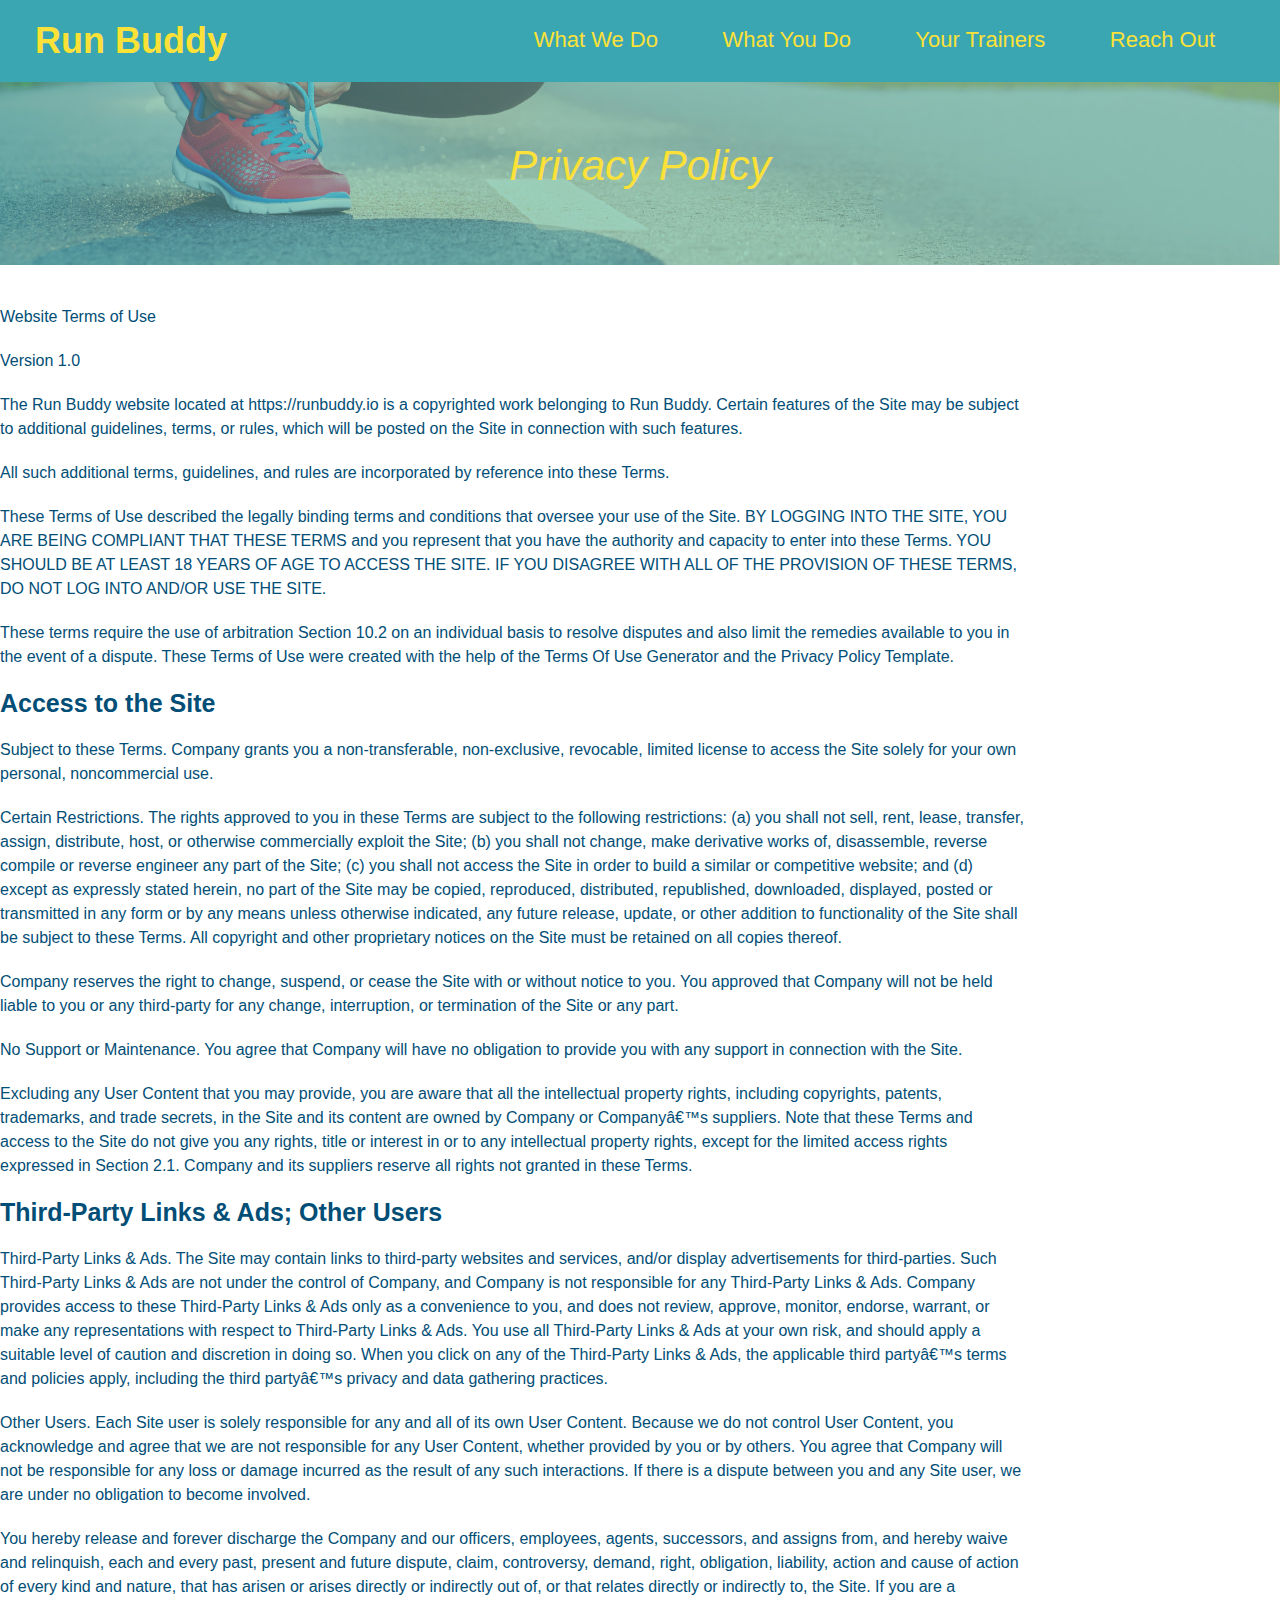
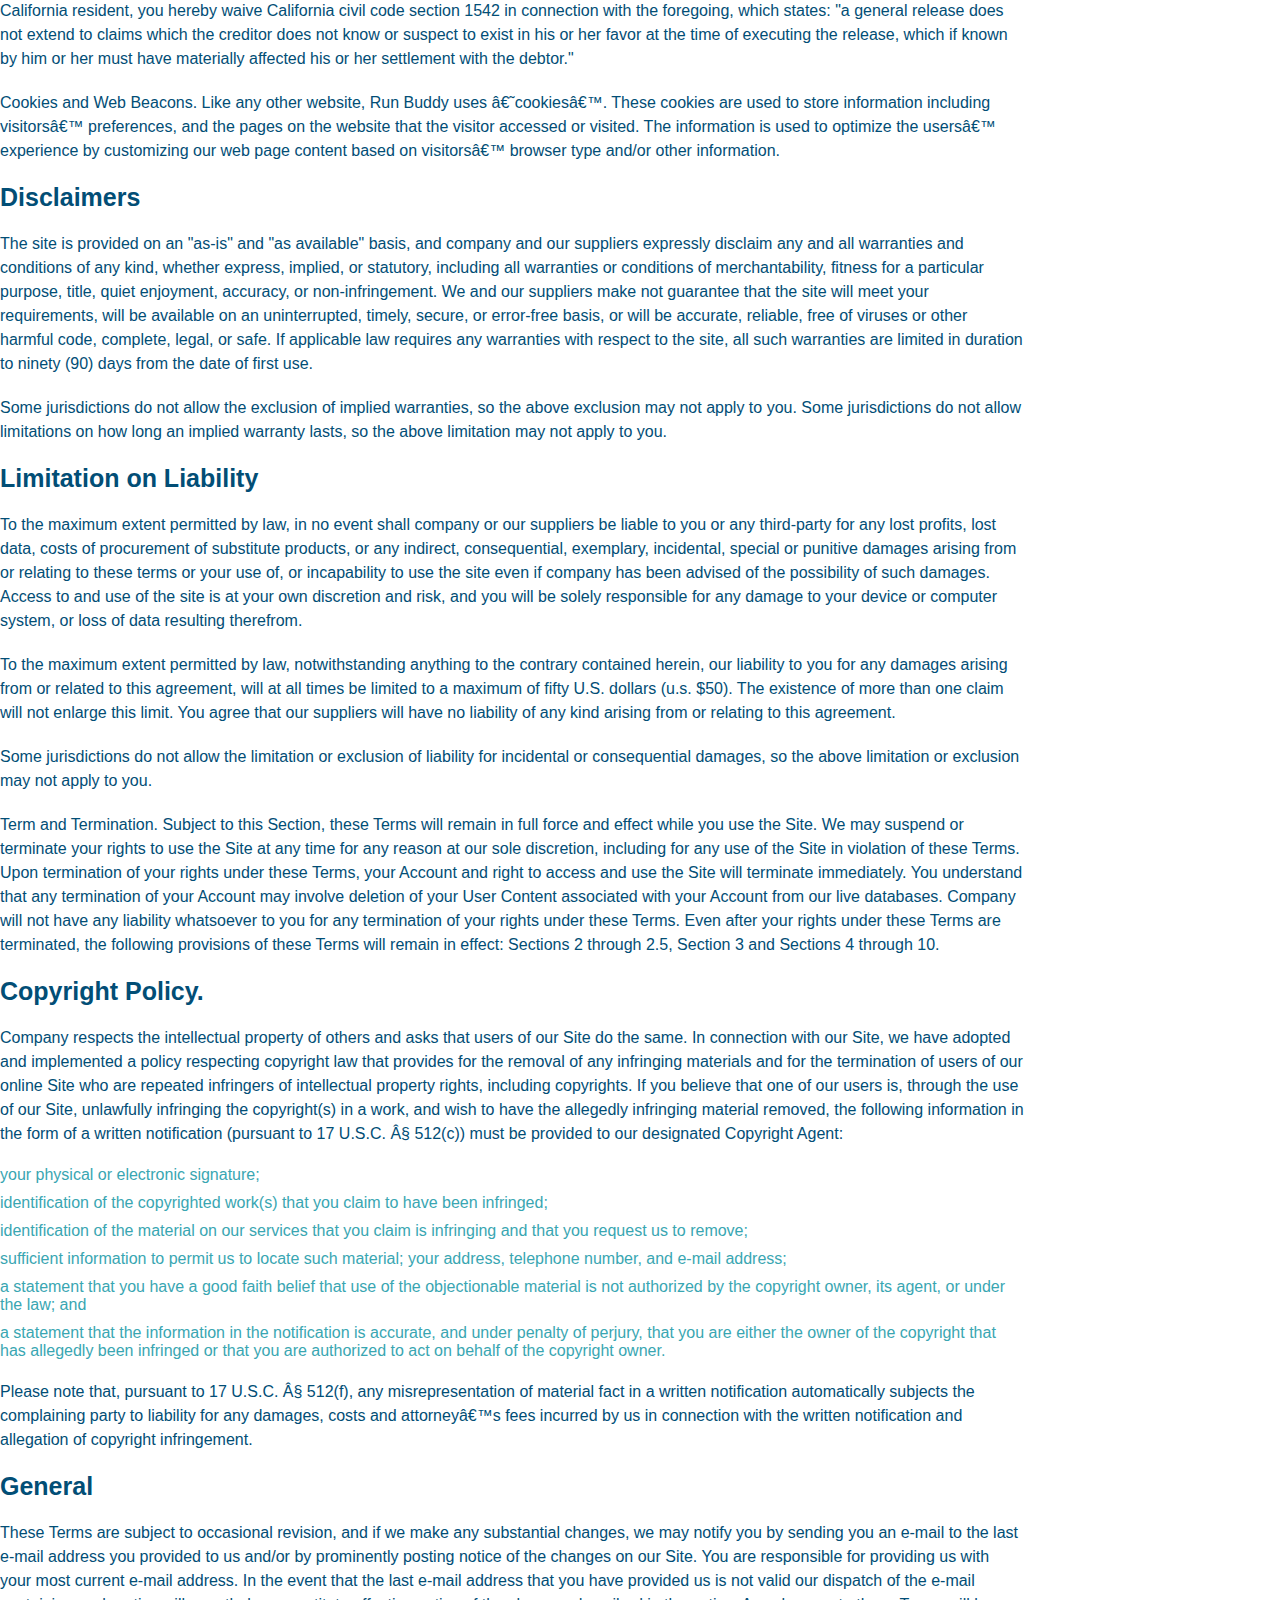
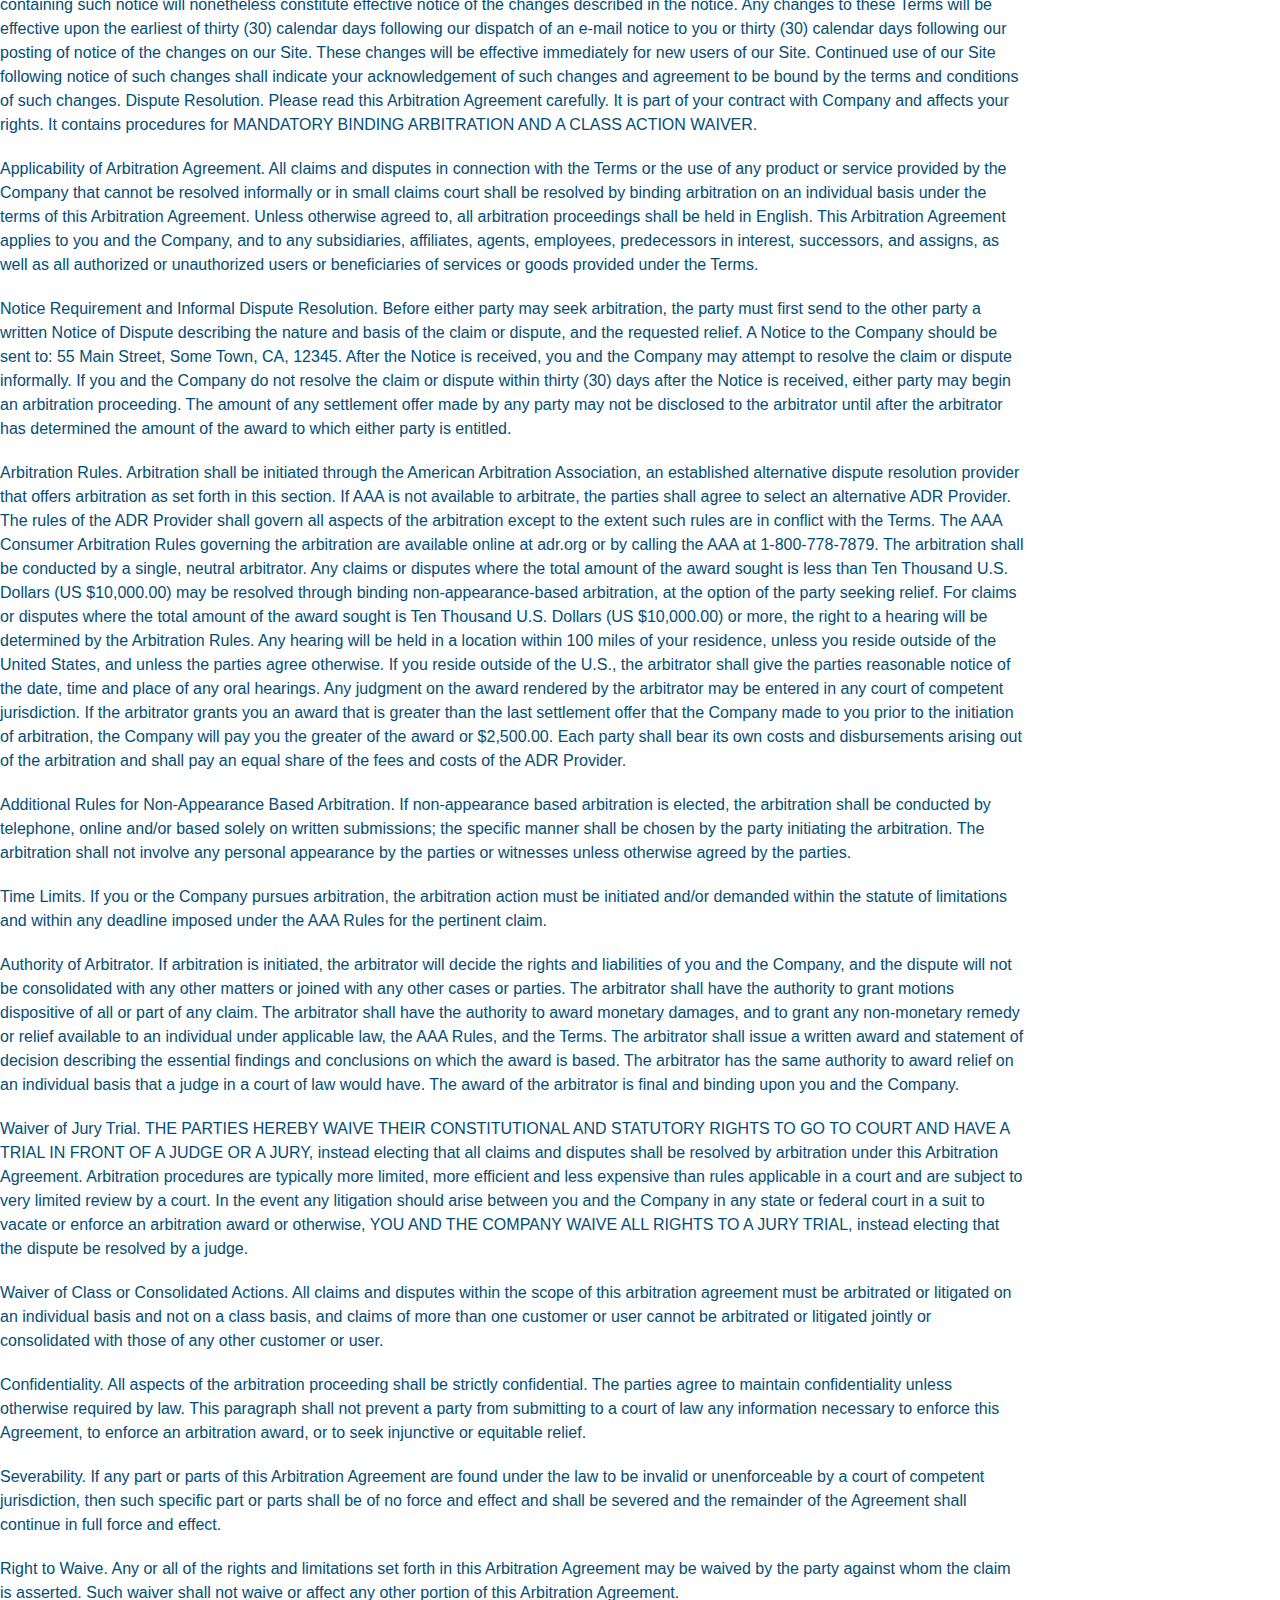
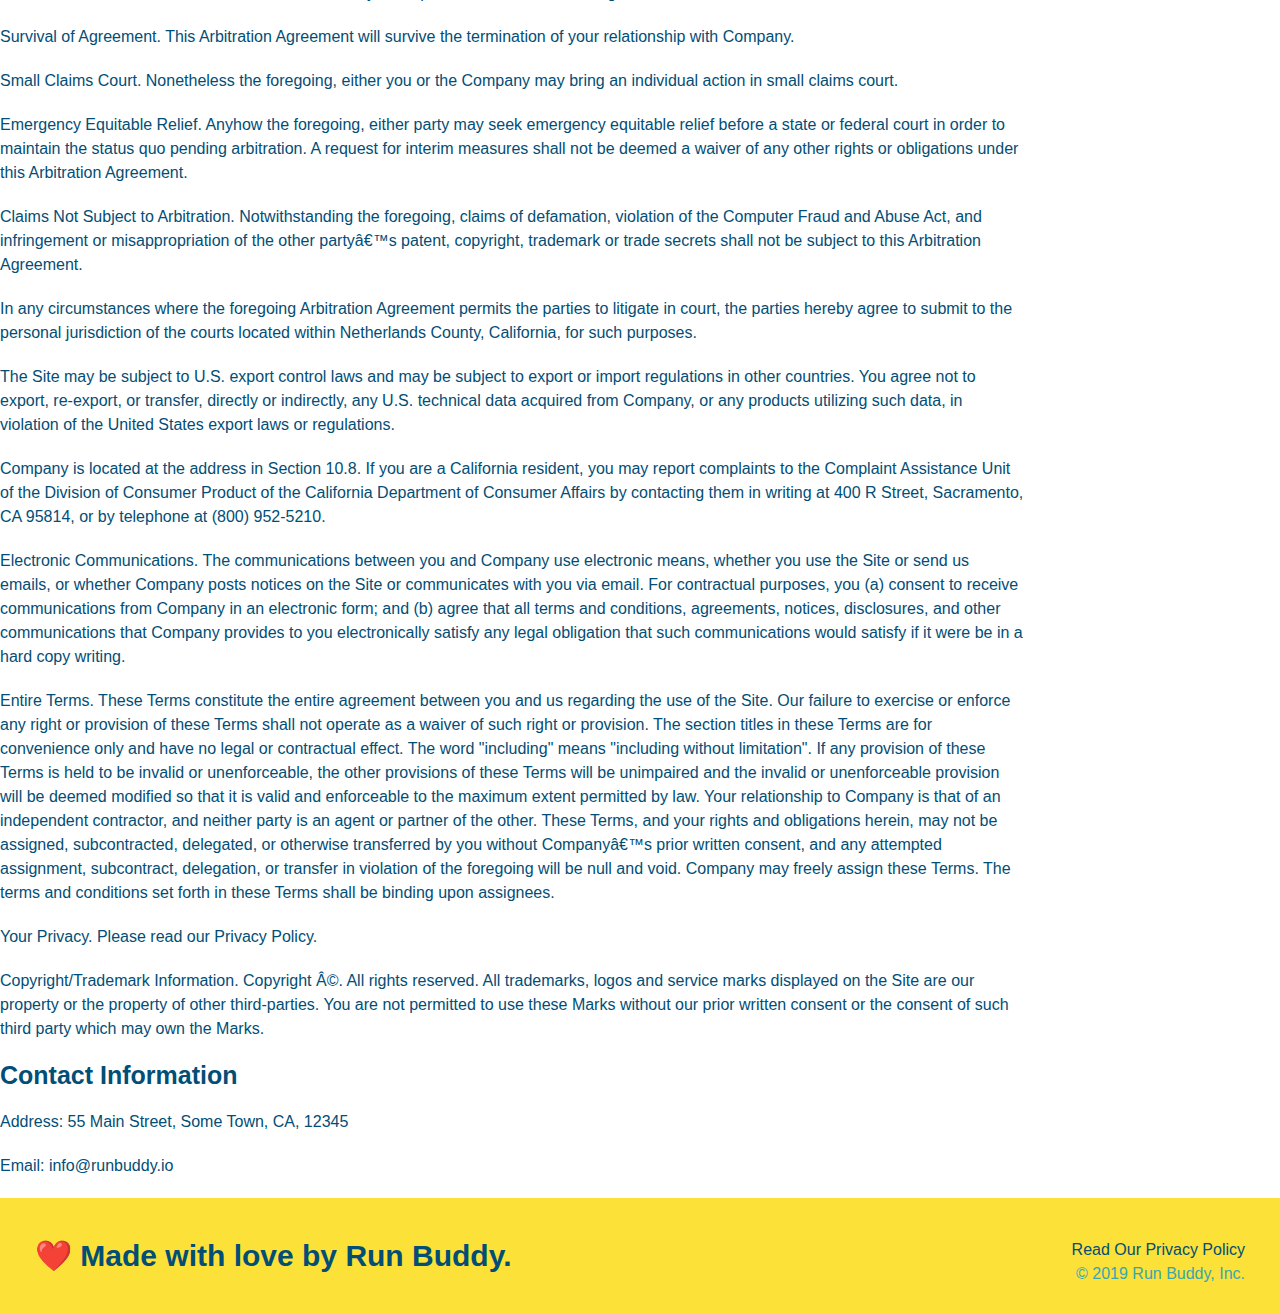
==== privacy-policy.html @ 85650e06 "privacy policy" ====
<!DOCTYPE html>

<html lang="en">
    <head>
        <meta charset="UTF-8" />
        <title>Privacy Policy - Run Buddy</title>
        <link rel="stylesheet" href="./assets/css/style.css" />
        <link rel="stylesheet" href="./assets/css/secondary-styles.css" />
    </head>

    <body>
        <header>
            <h1>
                <a href="/">Run Buddy</a>
            </h1>
            <nav>
                <!-- Unordered list element -->
                <ul>
                    <!-- List item element -->
                    <li>
                        <!-- Anchor element -->
                        <a href="./index.html#what-we-do">What We Do</a>
                    </li>
                    <li>
                        <a href="./index.html#what-you-do">What You Do</a>
                    </li>
                    <li>
                        <a href="./index.html#your-trainers">Your Trainers</a>
                    </li>
                    <li>
                        <a href="./index.html#reach-out">Reach Out</a>
                    </li>
                </ul>
            </nav>
        </header>
        <section class="hero">
            <h2 class="page-title">
                Privacy Policy
            </h2>
        </section>
        <article class="secondary-content">
            <p>
                Website Terms of Use
              </p>
        
              <p>
                Version 1.0
              </p>
        
              <p>
                The Run Buddy website located at https://runbuddy.io is a copyrighted work belonging to Run Buddy. Certain
                features of the Site may be subject to additional guidelines, terms, or rules, which will be posted on the Site
                in connection with such features.
              </p>
        
              <p>
                All such additional terms, guidelines, and rules are incorporated by reference into these Terms.
              </p>
        
              <p>
                These Terms of Use described the legally binding terms and conditions that oversee your use of the Site. BY
                LOGGING INTO THE SITE, YOU ARE BEING COMPLIANT THAT THESE TERMS and you represent that you have the authority
                and capacity to enter into these Terms. YOU SHOULD BE AT LEAST 18 YEARS OF AGE TO ACCESS THE SITE. IF YOU
                DISAGREE WITH ALL OF THE PROVISION OF THESE TERMS, DO NOT LOG INTO AND/OR USE THE SITE.
              </p>
        
              <p>
                These terms require the use of arbitration Section 10.2 on an individual basis to resolve disputes and also
                limit the remedies available to you in the event of a dispute. These Terms of Use were created with the help of
                the Terms Of Use Generator and the Privacy Policy Template.
              </p>
        
              <h3>
                Access to the Site
              </h3>
        
              <p>
                Subject to these Terms. Company grants you a non-transferable, non-exclusive, revocable, limited license to
                access the Site solely for your own personal, noncommercial use.
              </p>
        
              <p>
                Certain Restrictions. The rights approved to you in these Terms are subject to the following restrictions: (a)
                you shall not sell, rent, lease, transfer, assign, distribute, host, or otherwise commercially exploit the Site;
                (b) you shall not change, make derivative works of, disassemble, reverse compile or reverse engineer any part of
                the Site; (c) you shall not access the Site in order to build a similar or competitive website; and (d) except
                as expressly stated herein, no part of the Site may be copied, reproduced, distributed, republished, downloaded,
                displayed, posted or transmitted in any form or by any means unless otherwise indicated, any future release,
                update, or other addition to functionality of the Site shall be subject to these Terms. All copyright and other
                proprietary notices on the Site must be retained on all copies thereof.
              </p>
        
              <p>
                Company reserves the right to change, suspend, or cease the Site with or without notice to you. You approved
                that Company will not be held liable to you or any third-party for any change, interruption, or termination of
                the Site or any part.
              </p>
        
              <p>
                No Support or Maintenance. You agree that Company will have no obligation to provide you with any support in
                connection with the Site.
              </p>
        
              <p>
                Excluding any User Content that you may provide, you are aware that all the intellectual property rights,
                including copyrights, patents, trademarks, and trade secrets, in the Site and its content are owned by Company
                or Companyâ€™s suppliers. Note that these Terms and access to the Site do not give you any rights, title or
                interest in or to any intellectual property rights, except for the limited access rights expressed in Section
                2.1. Company and its suppliers reserve all rights not granted in these Terms.
              </p>
        
              <h3>
                Third-Party Links & Ads; Other Users
              </h3>
        
              <p>
                Third-Party Links & Ads. The Site may contain links to third-party websites and services, and/or display
                advertisements for third-parties. Such Third-Party Links & Ads are not under the control of Company, and Company
                is not responsible for any Third-Party Links & Ads. Company provides access to these Third-Party Links & Ads
                only as a convenience to you, and does not review, approve, monitor, endorse, warrant, or make any
                representations with respect to Third-Party Links & Ads. You use all Third-Party Links & Ads at your own risk,
                and should apply a suitable level of caution and discretion in doing so. When you click on any of the
                Third-Party Links & Ads, the applicable third partyâ€™s terms and policies apply, including the third partyâ€™s
                privacy and data gathering practices.
              </p>
        
              <p>
                Other Users. Each Site user is solely responsible for any and all of its own User Content. Because we do not
                control User Content, you acknowledge and agree that we are not responsible for any User Content, whether
                provided by you or by others. You agree that Company will not be responsible for any loss or damage incurred as
                the result of any such interactions. If there is a dispute between you and any Site user, we are under no
                obligation to become involved.
              </p>
        
              <p>
                You hereby release and forever discharge the Company and our officers, employees, agents, successors, and
                assigns from, and hereby waive and relinquish, each and every past, present and future dispute, claim,
                controversy, demand, right, obligation, liability, action and cause of action of every kind and nature, that has
                arisen or arises directly or indirectly out of, or that relates directly or indirectly to, the Site. If you are
                a California resident, you hereby waive California civil code section 1542 in connection with the foregoing,
                which states: "a general release does not extend to claims which the creditor does not know or suspect to exist
                in his or her favor at the time of executing the release, which if known by him or her must have materially
                affected his or her settlement with the debtor."
              </p>
        
              <p>
                Cookies and Web Beacons. Like any other website, Run Buddy uses â€˜cookiesâ€™. These cookies are used to store
                information including visitorsâ€™ preferences, and the pages on the website that the visitor accessed or visited.
                The information is used to optimize the usersâ€™ experience by customizing our web page content based on visitorsâ€™
                browser type and/or other information.
              </p>
        
              <h3>
                Disclaimers
              </h3>
        
              <p>
                The site is provided on an "as-is" and "as available" basis, and company and our suppliers expressly disclaim
                any and all warranties and conditions of any kind, whether express, implied, or statutory, including all
                warranties or conditions of merchantability, fitness for a particular purpose, title, quiet enjoyment, accuracy,
                or non-infringement. We and our suppliers make not guarantee that the site will meet your requirements, will be
                available on an uninterrupted, timely, secure, or error-free basis, or will be accurate, reliable, free of
                viruses or other harmful code, complete, legal, or safe. If applicable law requires any warranties with respect
                to the site, all such warranties are limited in duration to ninety (90) days from the date of first use.
              </p>
        
              <p>
                Some jurisdictions do not allow the exclusion of implied warranties, so the above exclusion may not apply to
                you. Some jurisdictions do not allow limitations on how long an implied warranty lasts, so the above limitation
                may not apply to you.
              </p>
        
              <h3>
                Limitation on Liability
              </h3>
        
              <p>
                To the maximum extent permitted by law, in no event shall company or our suppliers be liable to you or any
                third-party for any lost profits, lost data, costs of procurement of substitute products, or any indirect,
                consequential, exemplary, incidental, special or punitive damages arising from or relating to these terms or
                your use of, or incapability to use the site even if company has been advised of the possibility of such
                damages. Access to and use of the site is at your own discretion and risk, and you will be solely responsible
                for any damage to your device or computer system, or loss of data resulting therefrom.
              </p>
        
              <p>
                To the maximum extent permitted by law, notwithstanding anything to the contrary contained herein, our liability
                to you for any damages arising from or related to this agreement, will at all times be limited to a maximum of
                fifty U.S. dollars (u.s. $50). The existence of more than one claim will not enlarge this limit. You agree that
                our suppliers will have no liability of any kind arising from or relating to this agreement.
              </p>
        
              <p>
                Some jurisdictions do not allow the limitation or exclusion of liability for incidental or consequential
                damages, so the above limitation or exclusion may not apply to you.
              </p>
        
              <p>
                Term and Termination. Subject to this Section, these Terms will remain in full force and effect while you use
                the Site. We may suspend or terminate your rights to use the Site at any time for any reason at our sole
                discretion, including for any use of the Site in violation of these Terms. Upon termination of your rights under
                these Terms, your Account and right to access and use the Site will terminate immediately. You understand that
                any termination of your Account may involve deletion of your User Content associated with your Account from our
                live databases. Company will not have any liability whatsoever to you for any termination of your rights under
                these Terms. Even after your rights under these Terms are terminated, the following provisions of these Terms
                will remain in effect: Sections 2 through 2.5, Section 3 and Sections 4 through 10.
              </p>
        
              <h3>
                Copyright Policy.
              </h3>
        
              <p>
                Company respects the intellectual property of others and asks that users of our Site do the same. In connection
                with our Site, we have adopted and implemented a policy respecting copyright law that provides for the removal
                of any infringing materials and for the termination of users of our online Site who are repeated infringers of
                intellectual property rights, including copyrights. If you believe that one of our users is, through the use of
                our Site, unlawfully infringing the copyright(s) in a work, and wish to have the allegedly infringing material
                removed, the following information in the form of a written notification (pursuant to 17 U.S.C. Â§ 512(c)) must
                be provided to our designated Copyright Agent:
              </p>
        
              <ul>
                <li>
                  your physical or electronic signature;
                </li>
                <li>
                  identification of the copyrighted work(s) that you claim to have been infringed;
                </li>
                <li>
                  identification of the material on our services that you claim is infringing and that you request us to remove;
                </li>
                <li>
                  sufficient information to permit us to locate such material; your address, telephone number, and e-mail
                  address;
                </li>
                <li>
                  a statement that you have a good faith belief that use of the objectionable material is not authorized by the
                  copyright owner, its agent, or under the law; and
                </li>
                <li>
                  a statement that the information in the notification is accurate, and under penalty of perjury, that you are
                  either the owner of the copyright that has allegedly been infringed or that you are authorized to act on
                  behalf of the copyright owner.
                </li>
              </ul>
        
              <p>
                Please note that, pursuant to 17 U.S.C. Â§ 512(f), any misrepresentation of material fact in a written
                notification automatically subjects the complaining party to liability for any damages, costs and attorneyâ€™s
                fees incurred by us in connection with the written notification and allegation of copyright infringement.
              </p>
        
              <h3>
                General
              </h3>
        
              <p>
                These Terms are subject to occasional revision, and if we make any substantial changes, we may notify you by
                sending you an e-mail to the last e-mail address you provided to us and/or by prominently posting notice of the
                changes on our Site. You are responsible for providing us with your most current e-mail address. In the event
                that the last e-mail address that you have provided us is not valid our dispatch of the e-mail containing such
                notice will nonetheless constitute effective notice of the changes described in the notice. Any changes to these
                Terms will be effective upon the earliest of thirty (30) calendar days following our dispatch of an e-mail
                notice to you or thirty (30) calendar days following our posting of notice of the changes on our Site. These
                changes will be effective immediately for new users of our Site. Continued use of our Site following notice of
                such changes shall indicate your acknowledgement of such changes and agreement to be bound by the terms and
                conditions of such changes. Dispute Resolution. Please read this Arbitration Agreement carefully. It is part of
                your contract with Company and affects your rights. It contains procedures for MANDATORY BINDING ARBITRATION AND
                A CLASS ACTION WAIVER.
              </p>
        
              <p>
                Applicability of Arbitration Agreement. All claims and disputes in connection with the Terms or the use of any
                product or service provided by the Company that cannot be resolved informally or in small claims court shall be
                resolved by binding arbitration on an individual basis under the terms of this Arbitration Agreement. Unless
                otherwise agreed to, all arbitration proceedings shall be held in English. This Arbitration Agreement applies to
                you and the Company, and to any subsidiaries, affiliates, agents, employees, predecessors in interest,
                successors, and assigns, as well as all authorized or unauthorized users or beneficiaries of services or goods
                provided under the Terms.
              </p>
        
              <p>
                Notice Requirement and Informal Dispute Resolution. Before either party may seek arbitration, the party must
                first send to the other party a written Notice of Dispute describing the nature and basis of the claim or
                dispute, and the requested relief. A Notice to the Company should be sent to: 55 Main Street, Some Town, CA,
                12345. After the Notice is received, you and the Company may attempt to resolve the claim or dispute informally.
                If you and the Company do not resolve the claim or dispute within thirty (30) days after the Notice is received,
                either party may begin an arbitration proceeding. The amount of any settlement offer made by any party may not
                be disclosed to the arbitrator until after the arbitrator has determined the amount of the award to which either
                party is entitled.
              </p>
        
              <p>
                Arbitration Rules. Arbitration shall be initiated through the American Arbitration Association, an established
                alternative dispute resolution provider that offers arbitration as set forth in this section. If AAA is not
                available to arbitrate, the parties shall agree to select an alternative ADR Provider. The rules of the ADR
                Provider shall govern all aspects of the arbitration except to the extent such rules are in conflict with the
                Terms. The AAA Consumer Arbitration Rules governing the arbitration are available online at adr.org or by
                calling the AAA at 1-800-778-7879. The arbitration shall be conducted by a single, neutral arbitrator. Any
                claims or disputes where the total amount of the award sought is less than Ten Thousand U.S. Dollars (US
                $10,000.00) may be resolved through binding non-appearance-based arbitration, at the option of the party seeking
                relief. For claims or disputes where the total amount of the award sought is Ten Thousand U.S. Dollars (US
                $10,000.00) or more, the right to a hearing will be determined by the Arbitration Rules. Any hearing will be
                held in a location within 100 miles of your residence, unless you reside outside of the United States, and
                unless the parties agree otherwise. If you reside outside of the U.S., the arbitrator shall give the parties
                reasonable notice of the date, time and place of any oral hearings. Any judgment on the award rendered by the
                arbitrator may be entered in any court of competent jurisdiction. If the arbitrator grants you an award that is
                greater than the last settlement offer that the Company made to you prior to the initiation of arbitration, the
                Company will pay you the greater of the award or $2,500.00. Each party shall bear its own costs and
                disbursements arising out of the arbitration and shall pay an equal share of the fees and costs of the ADR
                Provider.
              </p>
        
              <p>
                Additional Rules for Non-Appearance Based Arbitration. If non-appearance based arbitration is elected, the
                arbitration shall be conducted by telephone, online and/or based solely on written submissions; the specific
                manner shall be chosen by the party initiating the arbitration. The arbitration shall not involve any personal
                appearance by the parties or witnesses unless otherwise agreed by the parties.
              </p>
        
              <p>
                Time Limits. If you or the Company pursues arbitration, the arbitration action must be initiated and/or demanded
                within the statute of limitations and within any deadline imposed under the AAA Rules for the pertinent claim.
              </p>
        
              <p>
                Authority of Arbitrator. If arbitration is initiated, the arbitrator will decide the rights and liabilities of
                you and the Company, and the dispute will not be consolidated with any other matters or joined with any other
                cases or parties. The arbitrator shall have the authority to grant motions dispositive of all or part of any
                claim. The arbitrator shall have the authority to award monetary damages, and to grant any non-monetary remedy
                or relief available to an individual under applicable law, the AAA Rules, and the Terms. The arbitrator shall
                issue a written award and statement of decision describing the essential findings and conclusions on which the
                award is based. The arbitrator has the same authority to award relief on an individual basis that a judge in a
                court of law would have. The award of the arbitrator is final and binding upon you and the Company.
              </p>
        
              <p>
                Waiver of Jury Trial. THE PARTIES HEREBY WAIVE THEIR CONSTITUTIONAL AND STATUTORY RIGHTS TO GO TO COURT AND HAVE
                A TRIAL IN FRONT OF A JUDGE OR A JURY, instead electing that all claims and disputes shall be resolved by
                arbitration under this Arbitration Agreement. Arbitration procedures are typically more limited, more efficient
                and less expensive than rules applicable in a court and are subject to very limited review by a court. In the
                event any litigation should arise between you and the Company in any state or federal court in a suit to vacate
                or enforce an arbitration award or otherwise, YOU AND THE COMPANY WAIVE ALL RIGHTS TO A JURY TRIAL, instead
                electing that the dispute be resolved by a judge.
              </p>
        
              <p>
                Waiver of Class or Consolidated Actions. All claims and disputes within the scope of this arbitration agreement
                must be arbitrated or litigated on an individual basis and not on a class basis, and claims of more than one
                customer or user cannot be arbitrated or litigated jointly or consolidated with those of any other customer or
                user.
              </p>
        
              <p>
                Confidentiality. All aspects of the arbitration proceeding shall be strictly confidential. The parties agree to
                maintain confidentiality unless otherwise required by law. This paragraph shall not prevent a party from
                submitting to a court of law any information necessary to enforce this Agreement, to enforce an arbitration
                award, or to seek injunctive or equitable relief.
              </p>
        
              <p>
                Severability. If any part or parts of this Arbitration Agreement are found under the law to be invalid or
                unenforceable by a court of competent jurisdiction, then such specific part or parts shall be of no force and
                effect and shall be severed and the remainder of the Agreement shall continue in full force and effect.
              </p>
        
              <p>
                Right to Waive. Any or all of the rights and limitations set forth in this Arbitration Agreement may be waived
                by the party against whom the claim is asserted. Such waiver shall not waive or affect any other portion of this
                Arbitration Agreement.
              </p>
        
              <p>
                Survival of Agreement. This Arbitration Agreement will survive the termination of your relationship with
                Company.
              </p>
        
              <p>
                Small Claims Court. Nonetheless the foregoing, either you or the Company may bring an individual action in small
                claims court.
              </p>
        
              <p>
                Emergency Equitable Relief. Anyhow the foregoing, either party may seek emergency equitable relief before a
                state or federal court in order to maintain the status quo pending arbitration. A request for interim measures
                shall not be deemed a waiver of any other rights or obligations under this Arbitration Agreement.
              </p>
        
              <p>
                Claims Not Subject to Arbitration. Notwithstanding the foregoing, claims of defamation, violation of the
                Computer Fraud and Abuse Act, and infringement or misappropriation of the other partyâ€™s patent, copyright,
                trademark or trade secrets shall not be subject to this Arbitration Agreement.
              </p>
        
              <p>
                In any circumstances where the foregoing Arbitration Agreement permits the parties to litigate in court, the
                parties hereby agree to submit to the personal jurisdiction of the courts located within Netherlands County,
                California, for such purposes.
              </p>
        
              <p>
                The Site may be subject to U.S. export control laws and may be subject to export or import regulations in other
                countries. You agree not to export, re-export, or transfer, directly or indirectly, any U.S. technical data
                acquired from Company, or any products utilizing such data, in violation of the United States export laws or
                regulations.
              </p>
        
              <p>
                Company is located at the address in Section 10.8. If you are a California resident, you may report complaints
                to the Complaint Assistance Unit of the Division of Consumer Product of the California Department of Consumer
                Affairs by contacting them in writing at 400 R Street, Sacramento, CA 95814, or by telephone at (800) 952-5210.
              </p>
        
              <p>
                Electronic Communications. The communications between you and Company use electronic means, whether you use the
                Site or send us emails, or whether Company posts notices on the Site or communicates with you via email. For
                contractual purposes, you (a) consent to receive communications from Company in an electronic form; and (b)
                agree that all terms and conditions, agreements, notices, disclosures, and other communications that Company
                provides to you electronically satisfy any legal obligation that such communications would satisfy if it were be
                in a hard copy writing.
              </p>
        
              <p>
                Entire Terms. These Terms constitute the entire agreement between you and us regarding the use of the Site. Our
                failure to exercise or enforce any right or provision of these Terms shall not operate as a waiver of such right
                or provision. The section titles in these Terms are for convenience only and have no legal or contractual
                effect. The word "including" means "including without limitation". If any provision of these Terms is held to be
                invalid or unenforceable, the other provisions of these Terms will be unimpaired and the invalid or
                unenforceable provision will be deemed modified so that it is valid and enforceable to the maximum extent
                permitted by law. Your relationship to Company is that of an independent contractor, and neither party is an
                agent or partner of the other. These Terms, and your rights and obligations herein, may not be assigned,
                subcontracted, delegated, or otherwise transferred by you without Companyâ€™s prior written consent, and any
                attempted assignment, subcontract, delegation, or transfer in violation of the foregoing will be null and void.
                Company may freely assign these Terms. The terms and conditions set forth in these Terms shall be binding upon
                assignees.
              </p>
        
              <p>
                Your Privacy. Please read our Privacy Policy.
              </p>
        
              <p>
                Copyright/Trademark Information. Copyright Â©. All rights reserved. All trademarks, logos and service marks
                displayed on the Site are our property or the property of other third-parties. You are not permitted to use
                these Marks without our prior written consent or the consent of such third party which may own the Marks.
              </p>
        
              <h3>
                Contact Information
              </h3>
        
              <p>
                Address: 55 Main Street, Some Town, CA, 12345
              </p>
        
              <p>
                Email: info@runbuddy.io
              </p> 
        </article>
        <footer>
            <h2>❤️ Made with love by Run Buddy.</h2>
            <div>
                <a>Read Our Privacy Policy</a><br />
                &copy; 2019 Run Buddy, Inc.
            </div>
        </footer>
    </body>
</html>
---- assets/css/style.css ----
* {
    margin: 0;
    padding: 0;
    box-sizing: border-box;
}

body {
    /* more on this crazy alphanumerical value in a minute */
    color: #39a6b2;
    font-family: Helvetica, Arial, sans-serif;
}

/* apply styles to <header> */
header {
    padding: 20px 35px;
    background-color: #39a6b2
}

header h1 {
    font-weight: bold;
    font-size: 36px;
    color: #fce138;
    margin: 0;
    display: inline;
}

header a {
    text-decoration: none;
    color: #fce138;
}

header nav {
    float: right;
    margin: 7px 0;
}

header nav ul li {
    display: inline;
}

header nav ul li a {
    margin: 0 30px;
    font-weight: lighter;
    font-size: 22px;
}

footer {
    background: #fce138;
    width: 100%;
    padding: 40px 35px;
}

footer h2 {
    display: inline;
    color: #024e76;
    font-size: 30px;
    margin: 0;
}

footer div {
    float: right;
    line-height: 1.5;
    text-align: right;
}

footer a {
    color: #024e76
}

section {
    padding: 60px;
}

/* Hero Style Start */
.hero {
    background-image: url("../images/hero-bg.jpg");
    height: 600px;
    background-size: cover;
    background-position: center;
    position: relative;
}

.hero-form {
    color: #024e76;
    background-color: #fce138;
    padding: 20px;
    width: 500px;
    border: solid 3px #024e76;
    position: absolute;
    bottom: 120px;
    right: 140px;
}
/* Hero Style End */

.hero-form h3 {
    font-size: 24px;
    margin: 0;
}

.hero-form p {
    margin: 5px 0 15px 0;
}

.form-input {
    border: 1px solid #024e76;
    display: block;
    padding: 7px 15px;
    font-size: 16px;
    color: #024e76;
    width: 100%;
    margin-bottom: 15px;
}

.hero-form label {
    margin: 0 5px;
}

.hero-form button {
    color: #fce138;
    background-color: #024e76;
    border: none;
    padding: 10px 20px;
    font-size: 16px;
}

.intro {
    text-align: center;
}

.intro p {
    line-height: 1.7;
    color: #39a6b2;
    width: 80%;
    font-size: 20px;
    margin: 0 auto;
}

.steps {
    text-align: center;
    background: #fce138;
}

.section-title {
    font-size: 55px;
    color: #024e76;
    margin-bottom: 35px;
    padding: 0 100px 20px 100px;
    display: inline-block;
    border-bottom: 3px solid;
}

.primary-border {
    border-color: #fce138;
}

.secondary-border {
    border-color: #39a6b2;
}

.steps div {
    margin-bottom: 80px;
}

.steps img {
    width: 15%;
    margin: 10px 0;
}

.steps h3 {
    color: #024e76;
    font-size: 46px;
    margin-top: 10px;
}

.steps p {
    color: #39a6b2;
    font-size: 23px;
}

.steps span {
    font-size: 38px;
}

.trainers {
    text-align: center;
}

.trainer {
    width: 900px;
    margin: 0 auto 30px auto;
    background: #024e76;
    color: #fce138;
    overflow: auto;
}

.trainer img {
    width: 35%;
    float: left;
}

.trainer-bio {
    padding: 35px;
    float: left;
    width: 65%;
}

.text-left {
    text-align: left;
}

.text-right {
    text-align: right;
}

.trainer-bio h3 {
    font-size: 32 px;
    margin-bottom: 8px;
}

.trainer-bio h4 {
    font-weight: lighter;
    font-size: 26px;
    margin-bottom: 25px;
}

.trainer-bio p {
    font-size: 17px;
    line-height: 1.3;
}

/* REACH OUT STYLES START */
.contact {
    text-align: center;
    background: #024e76;
}

.contact h2 {
    color: #fce138;
}

.contact-info iframe {
    width: 400px;
    height: 400px;
}

.contact-info div {
    width: 410px;
    display: inline-block;
    vertical-align: top;
    text-align: left;
    margin: 30px 0 0 60px;
    color: white;
}

.contact-info h3 {
    color: #fce138;
    font-size: 32px;
}

.contact-info p,
.contact-info address {
    margin: 20px 0;
    line-height: 1.5;
    font-size: 20px;
    font-style: normal;
}

.contact-info a {
    color: #fce138;
}

/* REACH OUT STYLES END */
---- assets/css/secondary-styles.css ----
.hero {
    background-position: bottom;
    height: auto;
    text-align: center;
    margin-bottom: 40px;
}

.page-title {
    color: #fce138;
    display: inline-block;
    border-bottom: 4px;
    border-style: solid, #fce138;
    padding: 0 80px 15px 80px;
    font-weight: normal;
    font-size: 42px;
    font-style: italic;
}

.secondary-content {
    width: 80%;
    margin: center;
    color: #024e76;  
}

.secondary-content h3 {
    font-size: 25px;
    margin: 20px 0 20px 0;
}

.secondary-content p {
    font-size: 16px;
    line-height: 1.5;
    margin: 20px 0 20px 0;
}

.secondary-content li {
    color: #39a6b2;
    margin: 10px 0 10px 0
}
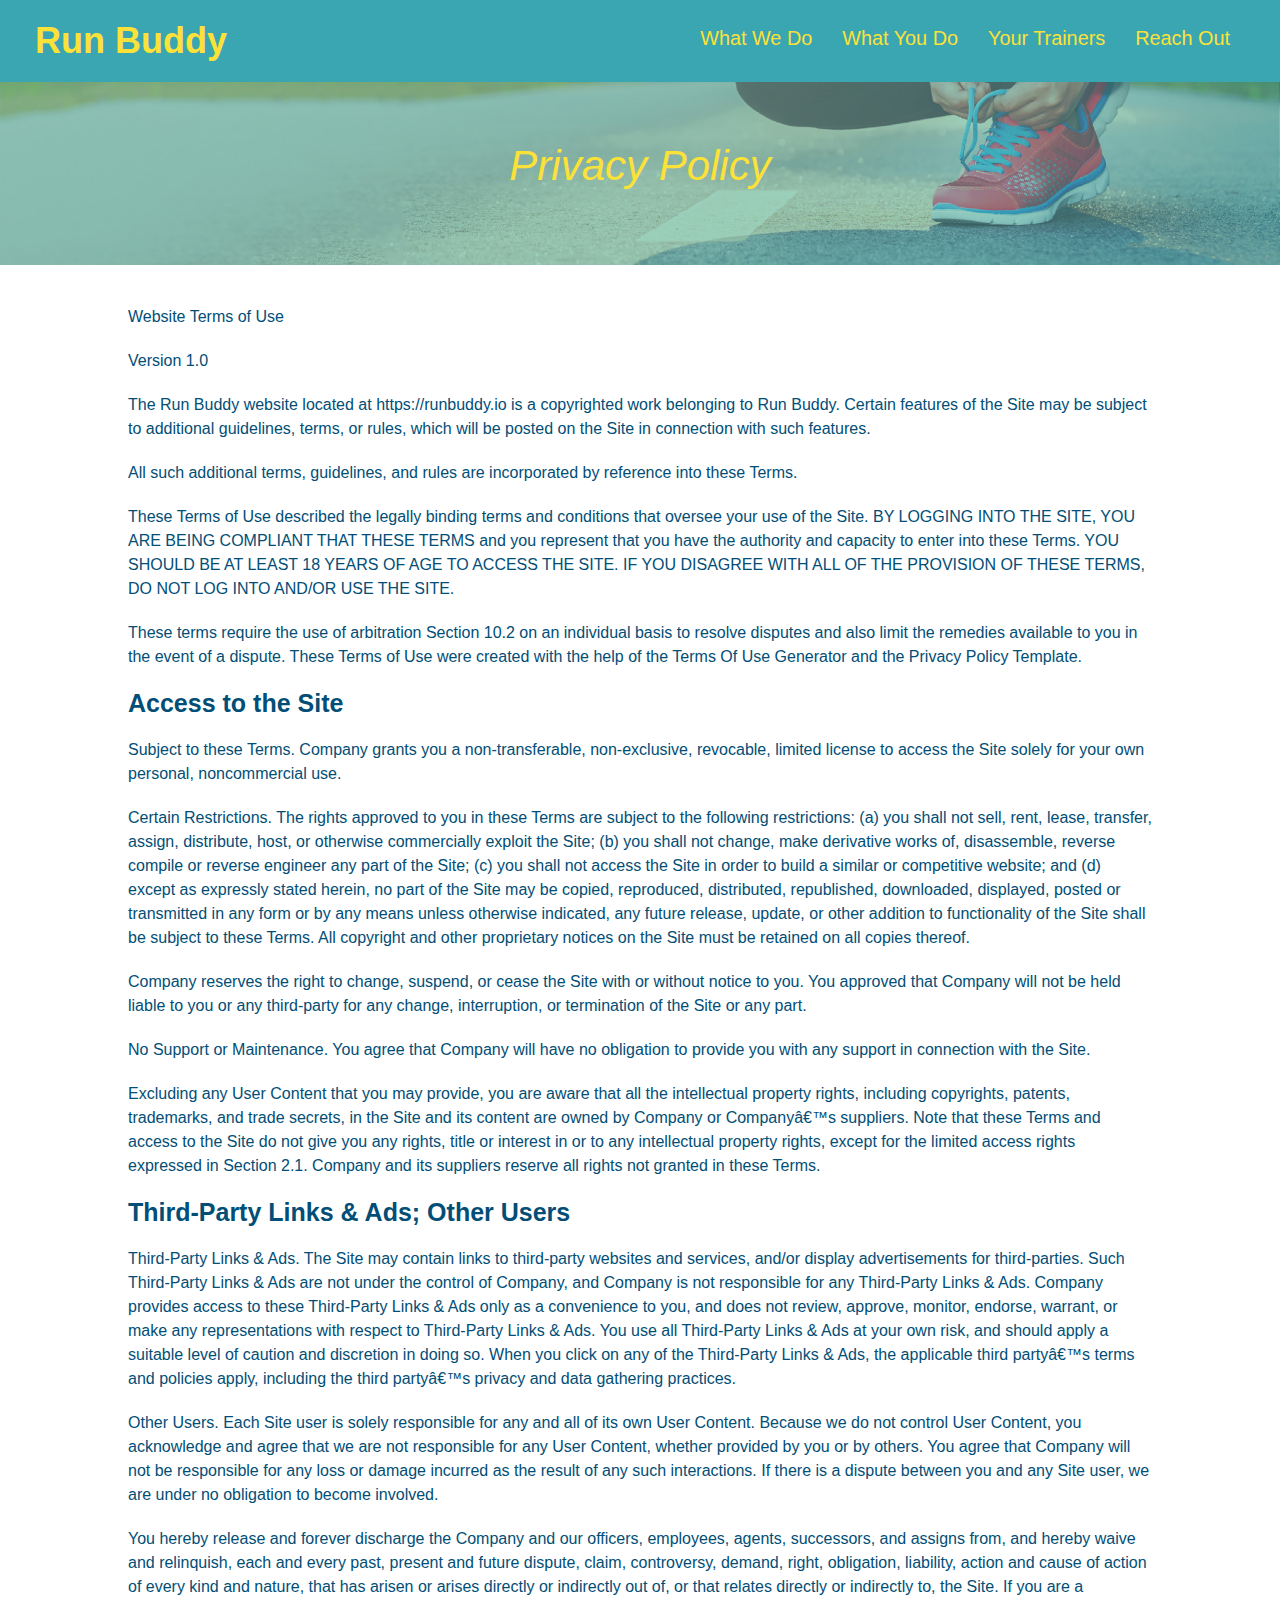
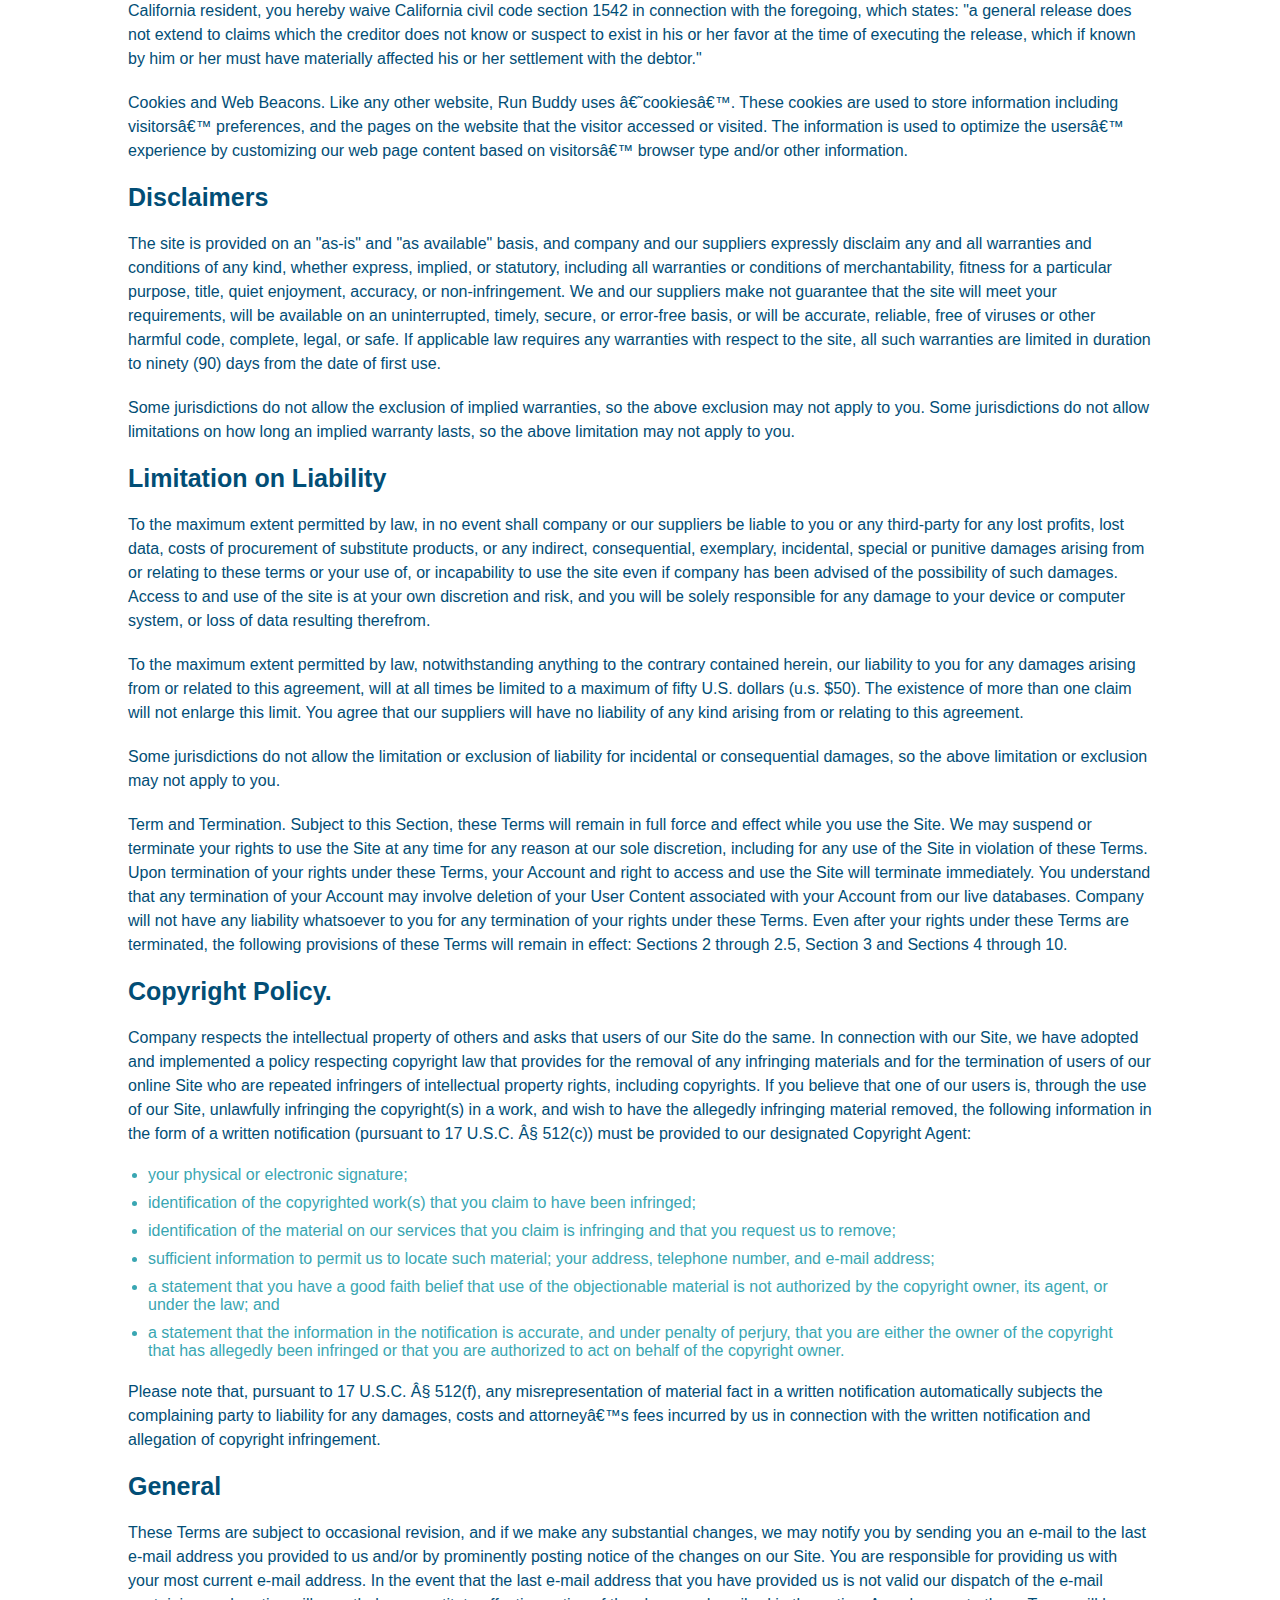
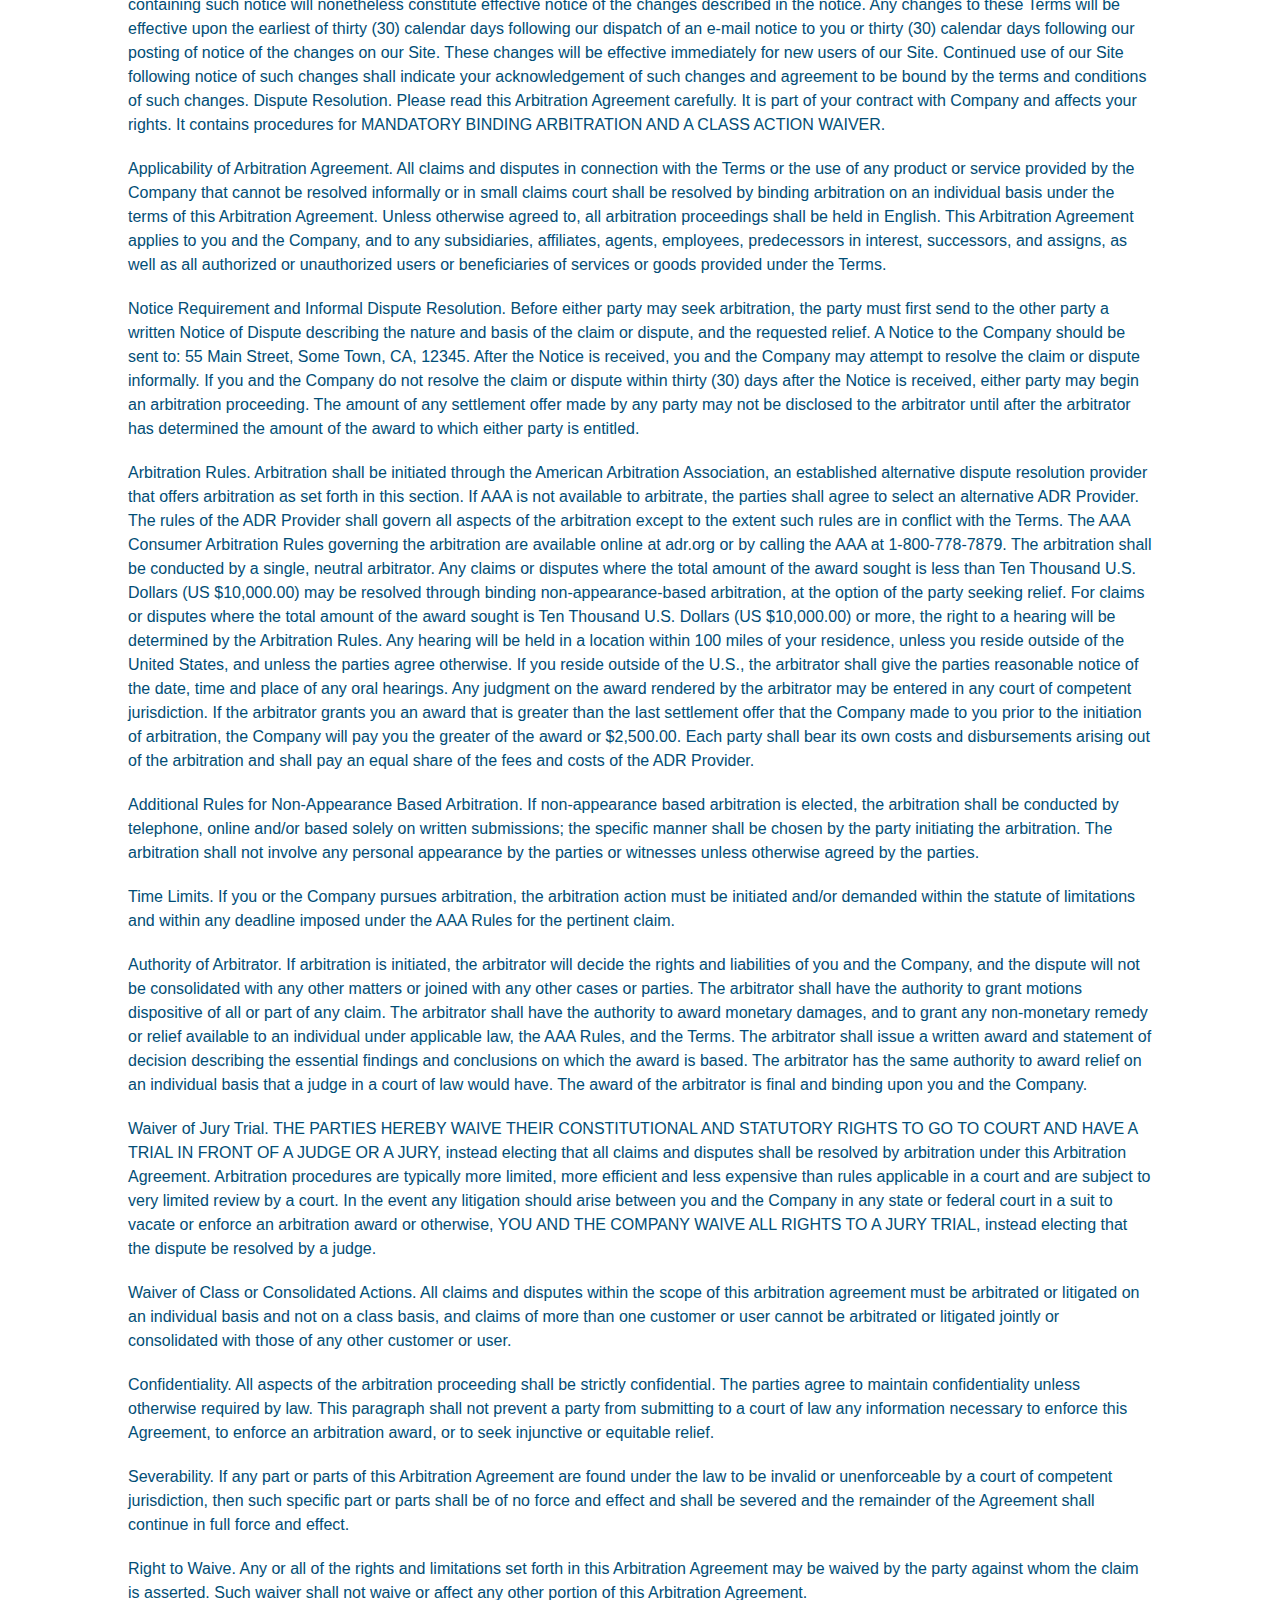
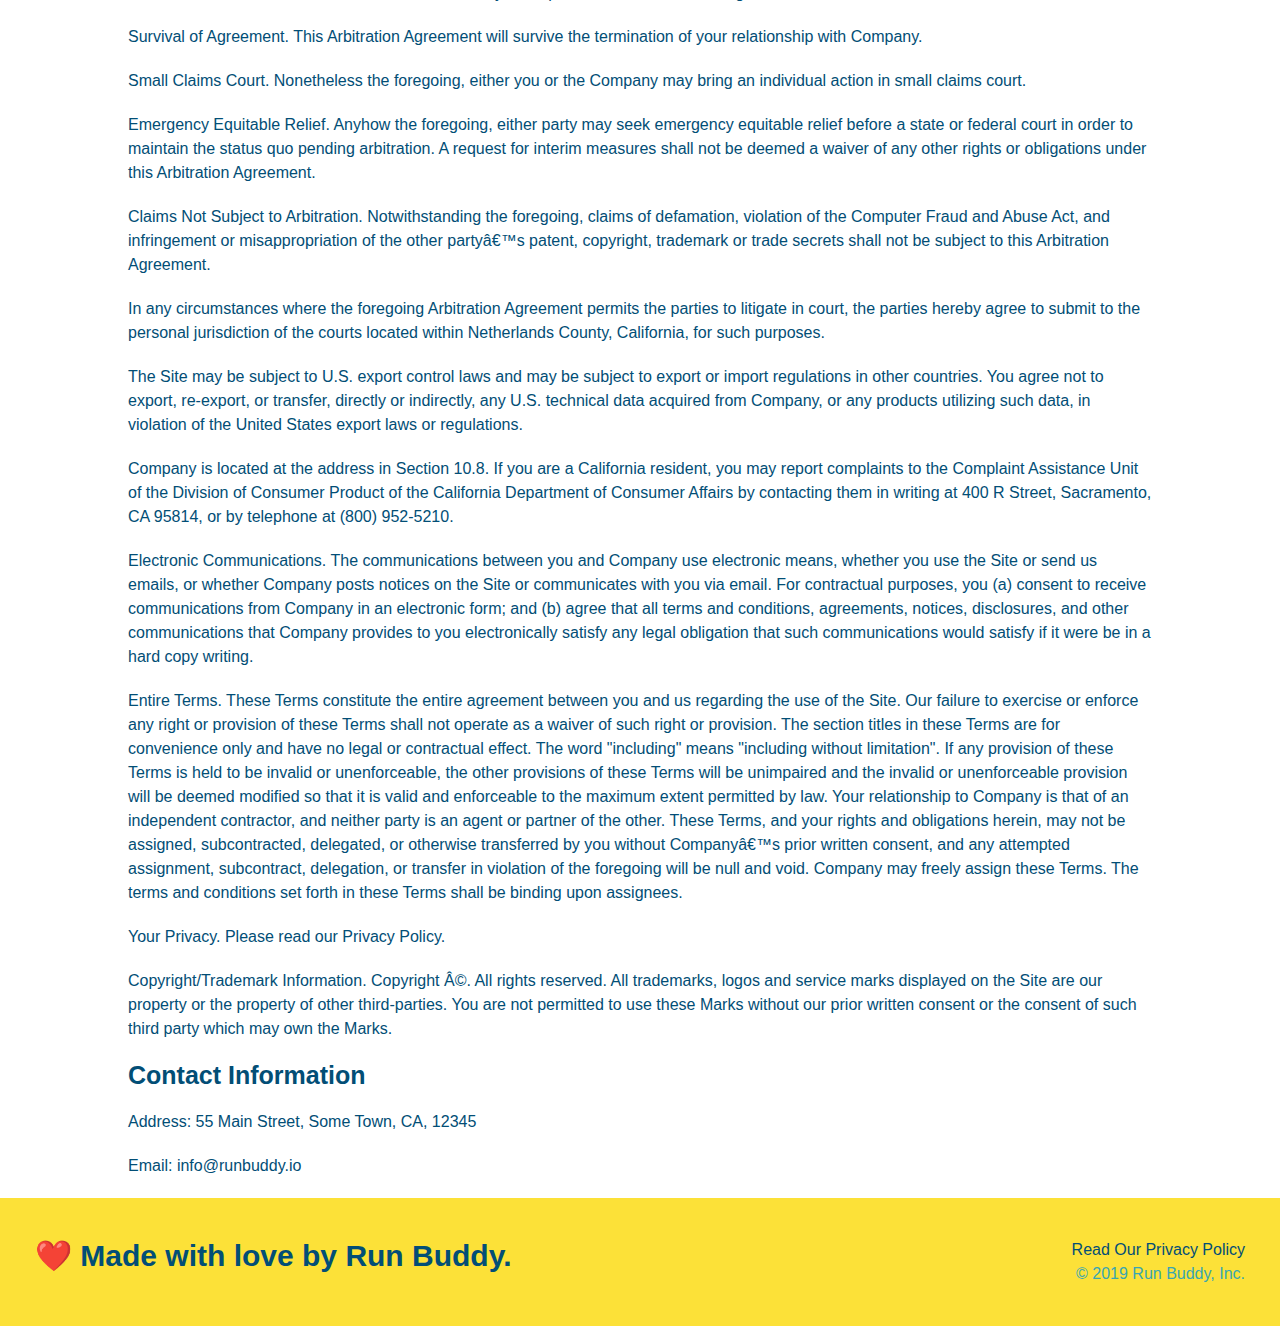
==== commit 9cdebdc3: "made  runbuddy mobile friendly" ====
--- a/privacy-policy.html
+++ b/privacy-policy.html
@@ -2,6 +2,7 @@
 
 <html lang="en">
     <head>
+      <meta name="viewport" content="width=device-width, initial-scale=1.0" />
         <meta charset="UTF-8" />
         <title>Privacy Policy - Run Buddy</title>
         <link rel="stylesheet" href="./assets/css/style.css" />
--- a/assets/css/style.css
+++ b/assets/css/style.css
@@ -1,272 +1,470 @@
 * {
+    box-sizing: border-box;
     margin: 0;
     padding: 0;
-    box-sizing: border-box;
-}
-
-body {
-    /* more on this crazy alphanumerical value in a minute */
+  }
+  
+  body {
     color: #39a6b2;
     font-family: Helvetica, Arial, sans-serif;
-}
-
-/* apply styles to <header> */
-header {
+  }
+  
+  
+  /* HEADER / NAV BAR STYLES START */
+  
+  header {
     padding: 20px 35px;
-    background-color: #39a6b2
-}
-
-header h1 {
+    background-color: #39a6b2;
+    display: flex;
+    justify-content: space-between;
+    flex-wrap: wrap;
+  }
+  
+  header h1 {
     font-weight: bold;
+    margin: 0;
     font-size: 36px;
     color: #fce138;
-    margin: 0;
-    display: inline;
-}
-
-header a {
+  }
+  
+  header a {
     text-decoration: none;
     color: #fce138;
-}
-
-header nav {
-    float: right;
+  }
+  
+  header nav {
     margin: 7px 0;
-}
-
-header nav ul li {
-    display: inline;
-}
-
-header nav ul li a {
-    margin: 0 30px;
+  }
+  
+  header nav ul {
+    display: flex;
+    flex-wrap: wrap;
+    justify-content: space-between;
+    align-items: center;
+    list-style: none;
+  }
+  
+  header nav ul li a {
+    padding: 10px 15px;
     font-weight: lighter;
-    font-size: 22px;
-}
-
-footer {
+    font-size: 1.55vw;
+  }
+  
+  /* HEADER / NAVBAR STYLES END */
+  
+  
+  
+  /* FOOTER STYLES START */
+  footer {
     background: #fce138;
-    width: 100%;
     padding: 40px 35px;
-}
-
-footer h2 {
-    display: inline;
+    display: flex;
+    justify-content: space-between;
+    flex-wrap: wrap;
+    width: 100%;
+  }
+  
+  footer h2 {
     color: #024e76;
     font-size: 30px;
     margin: 0;
-}
-
-footer div {
-    float: right;
+  }
+  
+  footer div {
     line-height: 1.5;
     text-align: right;
-}
-
-footer a {
-    color: #024e76
-}
-
-section {
+  }
+  
+  footer a {
+    color: #024e76;
+  }
+  /* END FOOTER STYLES */
+  
+  /* STYLE ALL SECTION TAGS */
+  section {
     padding: 60px;
-}
-
-/* Hero Style Start */
-.hero {
-    background-image: url("../images/hero-bg.jpg");
-    height: 600px;
+  }
+
+
+  /* HERO STYLES START */
+  .hero {
+    background-image: url('../images/hero-bg.jpg');
     background-size: cover;
     background-position: center;
-    position: relative;
-}
-
-.hero-form {
-    color: #024e76;
+    display: flex;
+    justify-content: center;
+    flex-wrap: wrap;
+    align-items: flex-start;
+  }
+  
+  .hero-cta {
+    width: 35%;
+    text-align: right;
+    margin: 3.5%;
+    color: #fff;
+    font-size: 18px;
+    line-height: 1.2;
+  }
+  
+  .hero-cta h2 {
+    font-style: italic;
+    font-size: 55px;
+    color: #fce138;
+  }
+  
+  .hero-form {
+    border: 3px solid #024e76;
     background-color: #fce138;
     padding: 20px;
-    width: 500px;
-    border: solid 3px #024e76;
-    position: absolute;
-    bottom: 120px;
-    right: 140px;
-}
-/* Hero Style End */
-
-.hero-form h3 {
+    color: #024e76;
+    width: 40%;
+    margin: 3.5%;
+  }
+  
+  .hero-form h3 {
     font-size: 24px;
     margin: 0;
-}
-
-.hero-form p {
+  }
+  .hero-form p {
     margin: 5px 0 15px 0;
-}
-
-.form-input {
+  }
+  
+  .form-input {
     border: 1px solid #024e76;
     display: block;
     padding: 7px 15px;
     font-size: 16px;
     color: #024e76;
     width: 100%;
-    margin-bottom: 15px;
-}
-
-.hero-form label {
+    margin-bottom: 15px; 
+  }
+  
+  .hero-form label {
     margin: 0 5px;
-}
-
-.hero-form button {
+  }
+  
+  .hero-form button {
     color: #fce138;
     background-color: #024e76;
     border: none;
     padding: 10px 20px;
     font-size: 16px;
-}
-
-.intro {
+  } 
+  /* HERO STYLES END */
+  
+  
+  /* SECTION TITLE STYLES START */
+  .section-title {
+    font-size: 48px;
+    border-bottom: 3px solid;
+    color: #024e76;
+    padding-bottom: 20px;
     text-align: center;
-}
-
-.intro p {
+    margin: 0 auto 35px auto;
+    width: 50%;
+  }
+  
+  .primary-border {
+    border-color: #fce138;
+  }
+  
+  .secondary-border {
+    border-color: #39a6b2;
+  }
+  /* SECTION TITLE STYLES END */
+  
+  /* WHAT WE DO STYLES */
+  
+  .intro p {
     line-height: 1.7;
     color: #39a6b2;
     width: 80%;
+    margin: 0 auto;
     font-size: 20px;
+    text-align: center;
+  }
+  /* WHAT YOU DO STYLES END */
+  
+  
+  /* WHAT YOU DO STYLES START */
+  .steps { 
+    background: #fce138;
+  }
+  
+  .step {
+    margin: 50px auto;
+    padding-bottom: 50px;
+    width: 80%;
+    border-bottom: 1px solid #39a6b2;
+    display: flex;
+    flex-wrap: wrap;
+    align-items: center;
+    justify-content: space-between;
+  }
+  
+  .step h3 {
+    color: #024e76;
+    font-size: 46px;
+    flex: 1 30%;
+  }
+  
+  .step-info {
+    flex: 2 70%;
+    display: flex;
+    flex-wrap: wrap;
+    align-items: center;
+  }
+  
+  .step-img {
+    flex: 1 12%;
+    margin-right: 20px;
+  }
+  
+  .step-img img {
+    max-width: 100%;
+  }
+  
+  .step-text {
+    flex: 12;
+  }
+  
+  .step-text p {
+    color: #39a6b2;
+    font-size: 18px;
+  }
+  
+  .step-text h4 {
+    font-size: 26px;
+    line-height: 1.5;
+    color: #024e76;
+  }
+  
+  /* WHAT YOU DO STYLES END */
+  
+  /* MEET THE TRAINERS START */
+  .trainers {
+    width: 100%;
     margin: 0 auto;
-}
-
-.steps {
-    text-align: center;
-    background: #fce138;
-}
-
-.section-title {
-    font-size: 55px;
-    color: #024e76;
-    margin-bottom: 35px;
-    padding: 0 100px 20px 100px;
-    display: inline-block;
-    border-bottom: 3px solid;
-}
-
-.primary-border {
-    border-color: #fce138;
-}
-
-.secondary-border {
-    border-color: #39a6b2;
-}
-
-.steps div {
-    margin-bottom: 80px;
-}
-
-.steps img {
-    width: 15%;
-    margin: 10px 0;
-}
-
-.steps h3 {
-    color: #024e76;
-    font-size: 46px;
-    margin-top: 10px;
-}
-
-.steps p {
-    color: #39a6b2;
-    font-size: 23px;
-}
-
-.steps span {
-    font-size: 38px;
-}
-
-.trainers {
-    text-align: center;
-}
-
-.trainer {
-    width: 900px;
-    margin: 0 auto 30px auto;
+    display: flex;
+    flex-wrap: wrap;
+    justify-content: space-around;
+  }
+  
+  .trainer {
+    margin: 20px;
+    flex: 1;
     background: #024e76;
     color: #fce138;
-    overflow: auto;
-}
-
-.trainer img {
-    width: 35%;
-    float: left;
-}
-
-.trainer-bio {
-    padding: 35px;
-    float: left;
-    width: 65%;
-}
-
-.text-left {
-    text-align: left;
-}
-
-.text-right {
-    text-align: right;
-}
-
-.trainer-bio h3 {
-    font-size: 32 px;
-    margin-bottom: 8px;
-}
-
-.trainer-bio h4 {
+  }
+  
+  .trainer img {
+    width: 100%;
+  }
+  
+  .trainer-bio {
+    padding: 25px;
+    line-height: 1.3;
+  }
+  
+  .trainer-bio h3 {
+    font-size: 28px;
+  }
+  
+  .trainer-bio h4 {
     font-weight: lighter;
-    font-size: 26px;
-    margin-bottom: 25px;
-}
-
-.trainer-bio p {
+    font-size: 22px;
+    margin-bottom: 15px;
+  }
+  
+  .trainer-bio p {
     font-size: 17px;
-    line-height: 1.3;
-}
-
-/* REACH OUT STYLES START */
-.contact {
-    text-align: center;
+  }
+  /* TRAINER STYLES END */
+  
+  /* REACH OUT STYLES START */
+  .contact {
     background: #024e76;
-}
-
-.contact h2 {
-    color: #fce138;
-}
-
-.contact-info iframe {
-    width: 400px;
+  }
+  
+  .contact h2 {
+    color: #fce138;
+  }
+  
+  .contact-info {
+    display: flex;
+    justify-content: space-between;
+    flex-wrap: wrap;
+  }
+  
+  .contact-info > * {
+    flex: 1;
+    margin: 15px;
+  }
+  
+  .contact-info iframe {
     height: 400px;
-}
-
-.contact-info div {
-    width: 410px;
-    display: inline-block;
-    vertical-align: top;
-    text-align: left;
-    margin: 30px 0 0 60px;
+  }
+  
+  .contact-info div {
     color: white;
-}
-
-.contact-info h3 {
+  }
+  
+  .contact-info h3 {
     color: #fce138;
     font-size: 32px;
-}
-
-.contact-info p,
-.contact-info address {
+  }
+  
+  .contact-info p, .contact-info address {
     margin: 20px 0;
     line-height: 1.5;
-    font-size: 20px;
+    font-size: 16px;
     font-style: normal;
-}
-
-.contact-info a {
-    color: #fce138;
-}
-
-/* REACH OUT STYLES END */+  }
+  
+  .contact-form input, .contact-form textarea {
+    border: 1px solid #024e76;
+    display: block;
+    padding: 7px 15px;
+    font-size: 16px;
+    color: #024e76;
+    width: 100%;
+    margin-bottom: 15px;
+    margin-top: 5px;
+  }
+  
+  .contact-form button {
+    width: 100%;
+    border: none;
+    background: #fce138;
+    color: #024e76;
+    text-align: center;
+    padding: 15px 0;
+    font-size: 16px;
+  }
+  
+  .contact-info a {
+    color: #fce138;
+  }
+  
+  
+  /* REACH OUT STYLES END */
+  
+  /* UTILITIES */
+  .text-left {
+    text-align: left;
+  }
+  
+  .text-right {
+    text-align: right;
+  }
+  
+  .flex-row {
+    display: flex;
+  }
+
+  /* MEDIA QUERY FOR SMALLER DESKTOP SCREENS AND SMALLER */
+  @media screen and (max-width: 980px) {
+    header {
+      padding-bottom: 0;
+      justify-content: center;
+    }
+  
+    header h1 {
+      width: 100%;
+      text-align: center;
+    }
+  
+    header nav ul {
+      margin-top: 20px;
+      width: 100%;
+      justify-content: center;
+    }
+  
+    header nav ul li a {
+      font-size: 20px;
+    }
+  
+    footer h2, footer div {
+      text-align: center;
+      width: 100%;
+    }
+
+    .hero-cta, .hero-form {
+        width: 100%;
+    }
+
+    .hero-cta {
+        text-align: center;
+    }
+
+    .section-title {
+        width: 80%;
+    }
+
+    .trainer {
+        flex: 0 70%;
+    }
+
+    .contact-info iframe{
+        flex: 1 100%;
+    }
+  }
+  
+  /* MEDIA QUERY FOR TABLETS AND SMALLER */
+  @media screen and (max-width: 768px) {
+      section {
+          padding: 30px 15px;
+      }
+      .step h3 {
+        flex: 1 100%;
+        text-align: center;
+      }
+    
+      .step-info {
+        flex: 2 100%;
+        text-align: center;
+        justify-content: center;
+      }
+    
+      .step-img {
+        flex: 0 32%;
+        margin-right: 0;
+        margin-top: 15px;
+        margin-bottom: 15px;
+      }
+    
+      .step-text {
+        flex: 100%;  
+      }
+  }
+  
+  /* MEDIA QUERY FOR MOBILE PHONES AND SMALLER */
+  @media screen and (max-width: 575px) {
+    .hero-form button {
+        width: 100%;
+      }
+    
+      .section-title {
+        width: 95%;
+      }
+    
+      .intro p {
+        width: 100%;
+      }
+    
+      .trainer {
+        flex: 0 100%;
+      }
+    
+      .contact-info {
+        text-align: center;
+      }
+    
+      .contact-info > * {
+        flex: 0 100%;
+      }
+
+      .contact-form {
+          order: 3;
+      }
+  }--- a/assets/css/secondary-styles.css
+++ b/assets/css/secondary-styles.css
@@ -18,13 +18,13 @@
 
 .secondary-content {
     width: 80%;
-    margin: center;
+    margin: 0 auto;
     color: #024e76;  
 }
 
 .secondary-content h3 {
     font-size: 25px;
-    margin: 20px 0 20px 0;
+    margin: 20px 0;
 }
 
 .secondary-content p {
@@ -33,7 +33,11 @@
     margin: 20px 0 20px 0;
 }
 
+.secondary-content ul {
+    margin: 15px 20px;
+}
+
 .secondary-content li {
     color: #39a6b2;
-    margin: 10px 0 10px 0
+    margin: 10px 0;
 }